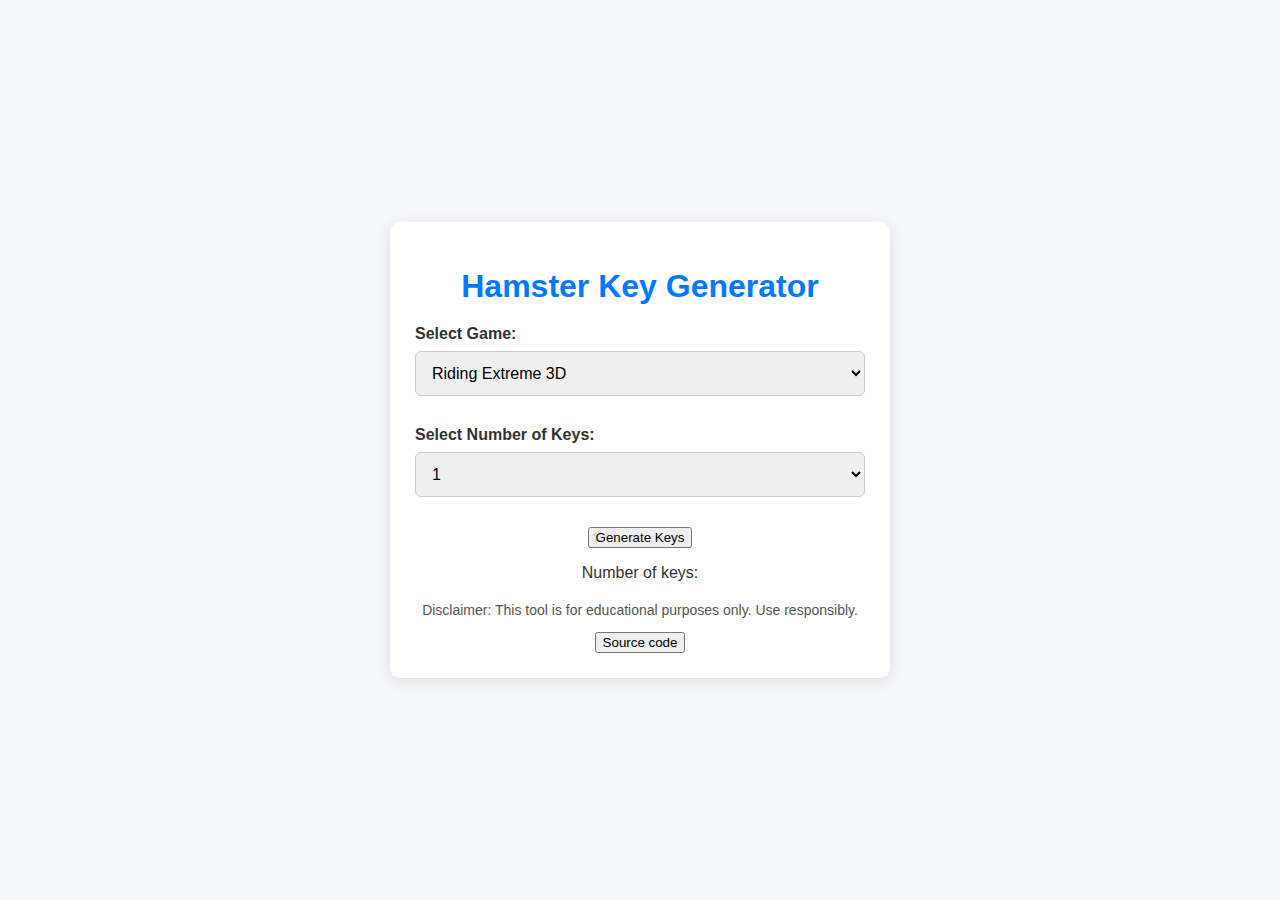
==== index (1).html @ 5ca2ab18 "Add files via upload" ====
<!DOCTYPE html>
<html lang="en">
<head>
    <meta charset="UTF-8">
    <meta name="viewport" content="width=device-width, initial-scale=1.0">
    <title>Hamster Promo Code Generator</title>
    <link rel="stylesheet" href="styles.css">
    <link href="https://fonts.googleapis.com/css2?family=Roboto:wght@400;500;700&display=swap" rel="stylesheet">
</head>
<body>
    <div class="container">
        <h1>Hamster Key Generator</h1>
        <div id="formContainer">
            <div class="form-group" id="gameSelectGroup">
                <label for="gameSelect">Select Game:</label>
                <select id="gameSelect">
                    <option value="1">Riding Extreme 3D</option>
                    <option value="2">Chain Cube 2048</option>
                    <option value="3">My Clone Army</option>
                    <option value="4">Train Miner</option>
                </select>
            </div>
            <div class="form-group" id="keyCountGroup">
                <label for="keyCountSelect">Select Number of Keys:</label>
                <select id="keyCountSelect">
                    <option value="1">1</option>
                    <option value="2">2</option>
                    <option value="3">3</option>
                    <option value="4">4</option>
                    <option value="5">5</option>
                    <option value="6">6</option>
                    <option value="7">7</option>
                    <option value="8">8</option>
                    <option value="9">9</option>
                    <option value="10">10</option>
                </select>
            </div>
            <button id="startBtn">Generate Keys</button>
        </div>

        <div id="progressContainer" class="hidden">
            <div class="progress-bar">
                <div id="progressBar"></div>
            </div>
            <p id="progressText">0%</p>
            <p id="progressLog">Starting...</p>
        </div>

        <div id="keyContainer" class="hidden">
            <h2 id="generatedKeysTitle" class="hidden">Generated Keys</h2>
            <div id="keysList"></div>
            <button id="copyAllBtn" class="hidden">Copy All Keys</button>
        </div>

        <p id="keyCountLabel">Number of keys:</p>

        <button id="generateMoreBtn" class="hidden">Generate More Keys</button>
        <p id="copyStatus" class="hidden">Keys copied to clipboard!</p>
        
        <div class="footer">
            <p>Disclaimer: This tool is for educational purposes only. Use responsibly.</p>
            <button id="sourceCode">Source code</button>
        </div>
    </div>

    <script src="script.js"></script>
</body>
</html>
---- styles.css ----
body {
    font-family: 'Poppins', Arial, sans-serif;
    background-color: #f5f7fa;
    color: #333;
    display: flex;
    justify-content: center;
    align-items: center;
    height: 100vh;
    margin: 0;
}

.container {
    background: #ffffff;
    border-radius: 10px;
    box-shadow: 0 4px 15px rgba(0, 0, 0, 0.1);
    padding: 25px;
    max-width: 450px;
    width: 100%;
    text-align: center;
}

h1 {
    margin-bottom: 20px;
    font-weight: 600;
    color: #007bff;
}

.form-group {
    margin-bottom: 15px;
    text-align: left;
}

label {
    display: block;
    margin-bottom: 8px;
    font-weight: 600;
}

select {
    width: 100%;
    padding: 12px;
    font-size: 16px;
    border-radius: 6px;
    border: 1px solid #ccc;
    margin-bottom: 15px;
    transition: border-color 0.3s;
}

select:focus {
    border-color: #007bff;
}

.btn-primary {
    background-color: #007bff;
    color: white;
    border: none;
    padding: 12px 25px;
    font-size: 16px;
    border-radius: 6px;
    cursor: pointer;
    transition: background-color 0.3s;
}

.btn-primary:hover {
    background-color: #0056b3;
}

.btn-secondary {
    background-color: #28a745;
    color: white;
    border: none;
    padding: 10px 20px;
    font-size: 14px;
    border-radius: 6px;
    cursor: pointer;
    transition: background-color 0.3s;
}

.btn-secondary:hover {
    background-color: #218838;
}

.hidden {
    display: none;
}

.progress-bar {
    background-color: #f0f0f0;
    border-radius: 6px;
    overflow: hidden;
    margin-top: 20px;
    height: 30px;
    position: relative;
}

.progress-bar div {
    height: 100%;
    background-color: #007bff;
    width: 0;
    transition: width 0.5s;
}

#progressText {
    margin-top: 10px;
    font-weight: bold;
}

.key-item {
    display: flex;
    align-items: center;
    margin-top: 10px;
}

.key-item input {
    flex: 1;
    padding: 12px;
    font-size: 14px;
    border: 1px solid #ccc;
    border-radius: 6px;
    margin-right: 10px;
    transition: border-color 0.3s;
}

.key-item input:focus {
    border-color: #007bff;
}

.copyKeyBtn {
    background-color: #28a745;
    border: none;
    padding: 10px 20px;
    color: white;
    font-size: 14px;
    border-radius: 6px;
    cursor: pointer;
    transition: background-color 0.3s;
}

.copyKeyBtn:hover {
    background-color: #218838;
}

.footer {
    margin-top: 20px;
    font-size: 14px;
    color: #555;
}

#copyStatus {
    margin-top: 10px;
    color: green;
}
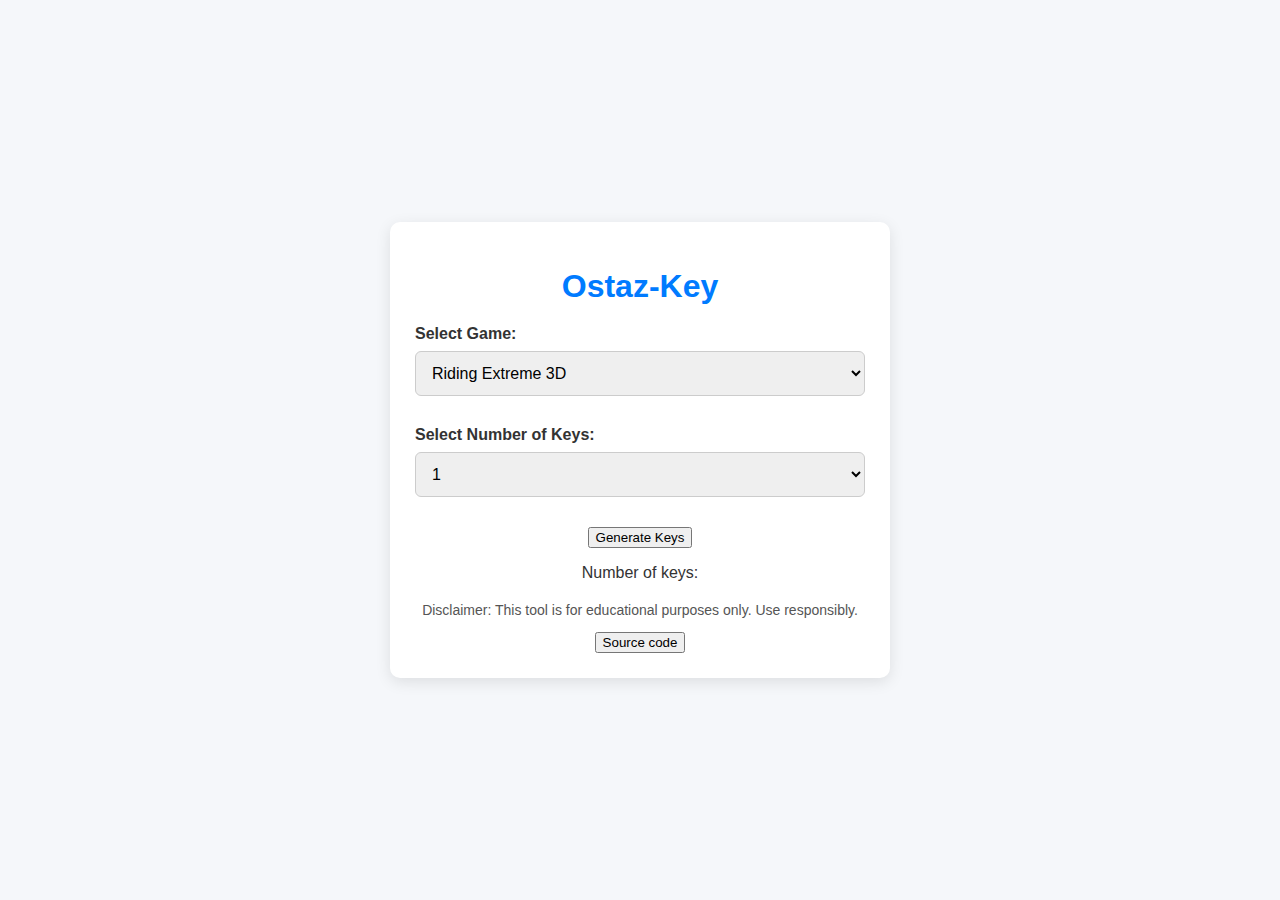
==== commit dfca93f6: "Update index (1).html" ====
--- a/index (1).html
+++ b/index (1).html
@@ -3,13 +3,13 @@
 <head>
     <meta charset="UTF-8">
     <meta name="viewport" content="width=device-width, initial-scale=1.0">
-    <title>Hamster Promo Code Generator</title>
+    <title>Ostaz-Ket</title>
     <link rel="stylesheet" href="styles.css">
     <link href="https://fonts.googleapis.com/css2?family=Roboto:wght@400;500;700&display=swap" rel="stylesheet">
 </head>
 <body>
     <div class="container">
-        <h1>Hamster Key Generator</h1>
+        <h1>Ostaz-Key</h1>
         <div id="formContainer">
             <div class="form-group" id="gameSelectGroup">
                 <label for="gameSelect">Select Game:</label>
@@ -27,12 +27,6 @@
                     <option value="2">2</option>
                     <option value="3">3</option>
                     <option value="4">4</option>
-                    <option value="5">5</option>
-                    <option value="6">6</option>
-                    <option value="7">7</option>
-                    <option value="8">8</option>
-                    <option value="9">9</option>
-                    <option value="10">10</option>
                 </select>
             </div>
             <button id="startBtn">Generate Keys</button>
